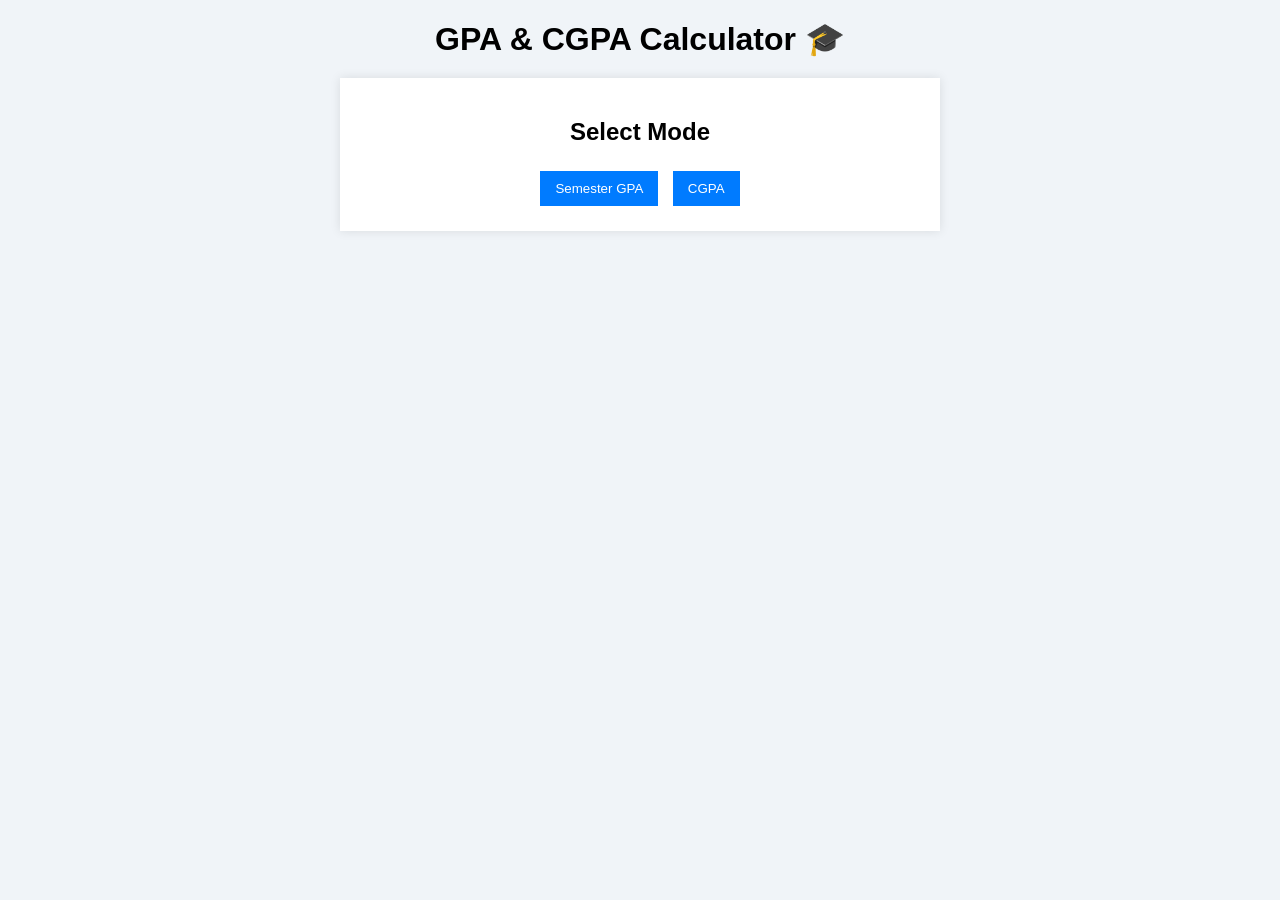
==== index.html @ ccc8843f "Add files via upload" ====
<!DOCTYPE html>
<html lang="en">
<head>
    <meta charset="UTF-8">
    <title>GPA & CGPA Calculator</title>
    <link rel="stylesheet" href="style.css">
</head>
<body>

<h1>GPA & CGPA Calculator 🎓</h1>

<div class="container">

    <!-- Mode Selection -->
    <div class="card">
        <h2>Select Mode</h2>
        <button onclick="showSection('semester')">Semester GPA</button>
        <button onclick="showSection('cgpa')">CGPA</button>
    </div>

    <!-- Semester GPA -->
    <div id="semester" class="card hidden">
        <h2>Semester GPA</h2>
        <div id="subjects"></div>
        <button onclick="addSubject()">Add Subject</button>
        <button onclick="calcGPA()">Calculate GPA</button>
        <button onclick="transferToCGPA()">Add to CGPA</button>
        <p id="gpaResult"></p>
    </div>

    <!-- CGPA -->
    <div id="cgpa" class="card hidden">
        <h2>CGPA Calculator</h2>
        <div id="semesters"></div>
        <button onclick="addSemester()">Add Semester Manually</button>
        <button onclick="calcCGPA()">Calculate CGPA</button>
        <p id="cgpaResult"></p>
    </div>

</div>

<script src="script.js"></script>
</body>
</html>
---- style.css ----
body {
    font-family: Arial;
    text-align: center;
    background: #f0f4f8;
}

h1 {
    margin: 20px;
}

.container {
    width: 90%;
    max-width: 600px;
    margin: auto;
}

.card {
    background: white;
    padding: 20px;
    margin: 15px 0;
    box-shadow: 0 0 10px rgba(0,0,0,0.1);
}

.hidden {
    display: none;
}

input {
    display: block;
    margin: 10px auto;
    padding: 10px;
    width: 80%;
}

button {
    margin: 5px;
    padding: 10px 15px;
    border: none;
    background: #007BFF;
    color: white;
    cursor: pointer;
}

button:hover {
    background: #0056b3;
}

/* Semester label */
.sem-label {
    font-weight: bold;
    margin-top: 10px;
    color: #333;
}
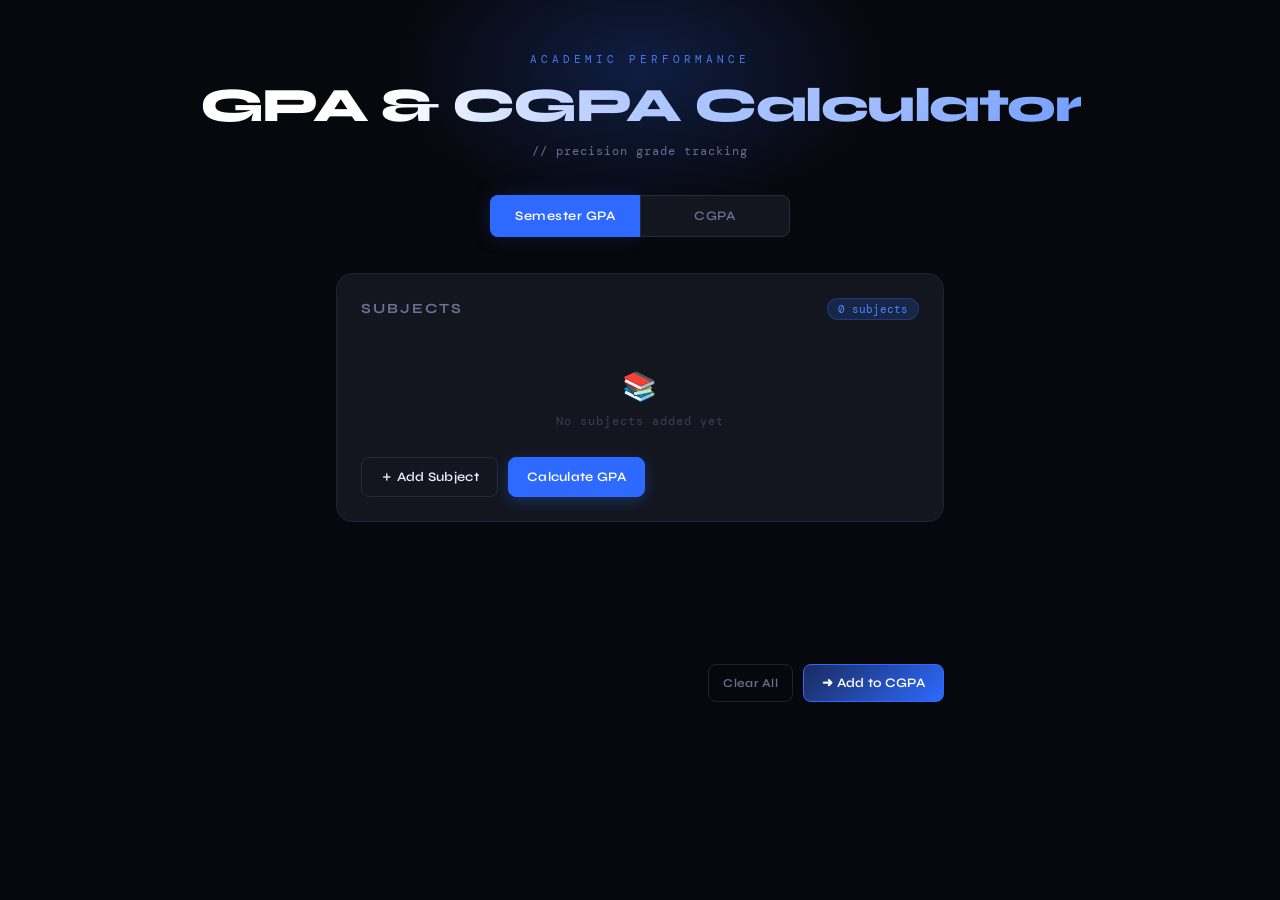
==== commit f10ff48a: "Rename index.html.html to index.html" ====
--- a/index.html
+++ b/index.html
@@ -1,44 +1,857 @@
-<!DOCTYPE html>
-<html lang="en">
-<head>
-    <meta charset="UTF-8">
-    <title>GPA & CGPA Calculator</title>
-    <link rel="stylesheet" href="style.css">
-</head>
-<body>
-
-<h1>GPA & CGPA Calculator 🎓</h1>
-
-<div class="container">
-
-    <!-- Mode Selection -->
-    <div class="card">
-        <h2>Select Mode</h2>
-        <button onclick="showSection('semester')">Semester GPA</button>
-        <button onclick="showSection('cgpa')">CGPA</button>
-    </div>
-
-    <!-- Semester GPA -->
-    <div id="semester" class="card hidden">
-        <h2>Semester GPA</h2>
-        <div id="subjects"></div>
-        <button onclick="addSubject()">Add Subject</button>
-        <button onclick="calcGPA()">Calculate GPA</button>
-        <button onclick="transferToCGPA()">Add to CGPA</button>
-        <p id="gpaResult"></p>
-    </div>
-
-    <!-- CGPA -->
-    <div id="cgpa" class="card hidden">
-        <h2>CGPA Calculator</h2>
-        <div id="semesters"></div>
-        <button onclick="addSemester()">Add Semester Manually</button>
-        <button onclick="calcCGPA()">Calculate CGPA</button>
-        <p id="cgpaResult"></p>
-    </div>
-
-</div>
-
-<script src="script.js"></script>
-</body>
-</html>+<!DOCTYPE html>
+<html lang="en">
+<head>
+  <meta charset="UTF-8" />
+  <meta name="viewport" content="width=device-width, initial-scale=1.0"/>
+  <title>GPA & CGPA Calculator</title>
+  <!-- Google Analytics -->
+  <!-- Replace G-XXXXXXXXXX with your actual Measurement ID -->
+  <script async src="https://www.googletagmanager.com/gtag/js?id=G-ZMFFYLDTPJ"></script>
+  <script>
+    window.dataLayer = window.dataLayer || [];
+    function gtag(){dataLayer.push(arguments);}
+    gtag('js', new Date());
+    gtag('config', 'G-ZMFFYLDTPJ');
+  </script>
+  <!-- End Google Analytics -->
+
+  <link href="https://fonts.googleapis.com/css2?family=Syne:wght@400;600;700;800&family=DM+Mono:wght@300;400;500&display=swap" rel="stylesheet"/>
+  <style>
+    :root {
+      --bg:        #07080d;
+      --surface:   #0e1018;
+      --card:      #13161f;
+      --border:    #1e2235;
+      --border2:   #252a40;
+      --accent:    #2e6aff;
+      --accent2:   #4d84ff;
+      --accent-glow: rgba(46,106,255,0.18);
+      --gold:      #f0c060;
+      --red:       #ff4d6a;
+      --green:     #2effa0;
+      --text:      #e8ecff;
+      --muted:     #6a7090;
+      --muted2:    #3a3f58;
+      --font-head: 'Syne', sans-serif;
+      --font-mono: 'DM Mono', monospace;
+    }
+
+    *, *::before, *::after { box-sizing: border-box; margin: 0; padding: 0; }
+
+    body {
+      font-family: var(--font-head);
+      background: var(--bg);
+      color: var(--text);
+      min-height: 100vh;
+      padding: 0 0 80px;
+      overflow-x: hidden;
+    }
+
+    /* ── HEADER ── */
+    .header {
+      position: relative;
+      text-align: center;
+      padding: 52px 20px 36px;
+      overflow: hidden;
+    }
+    .header::before {
+      content: '';
+      position: absolute;
+      top: -80px; left: 50%;
+      transform: translateX(-50%);
+      width: 500px; height: 300px;
+      background: radial-gradient(ellipse at center, rgba(46,106,255,0.22) 0%, transparent 70%);
+      pointer-events: none;
+    }
+    .header-eyebrow {
+      font-family: var(--font-mono);
+      font-size: 11px;
+      letter-spacing: 4px;
+      color: var(--accent2);
+      text-transform: uppercase;
+      margin-bottom: 14px;
+      opacity: 0.9;
+    }
+    .header h1 {
+      font-size: clamp(28px, 6vw, 48px);
+      font-weight: 800;
+      letter-spacing: -1.5px;
+      line-height: 1.1;
+      background: linear-gradient(135deg, #fff 30%, var(--accent2) 100%);
+      -webkit-background-clip: text;
+      -webkit-text-fill-color: transparent;
+      background-clip: text;
+    }
+    .header-sub {
+      font-family: var(--font-mono);
+      font-size: 12px;
+      color: var(--muted);
+      margin-top: 10px;
+      letter-spacing: 1px;
+    }
+
+    /* ── MODE SWITCHER ── */
+    .mode-switcher {
+      display: flex;
+      justify-content: center;
+      gap: 0;
+      margin: 0 auto 36px;
+      max-width: 340px;
+      padding: 0 20px;
+    }
+    .mode-btn {
+      flex: 1;
+      padding: 12px 24px;
+      font-family: var(--font-head);
+      font-size: 13px;
+      font-weight: 600;
+      letter-spacing: 0.5px;
+      border: 1px solid var(--border2);
+      background: var(--card);
+      color: var(--muted);
+      cursor: pointer;
+      transition: all 0.25s ease;
+      position: relative;
+      overflow: hidden;
+    }
+    .mode-btn:first-child { border-radius: 8px 0 0 8px; border-right: none; }
+    .mode-btn:last-child  { border-radius: 0 8px 8px 0; }
+    .mode-btn.active {
+      background: var(--accent);
+      color: #fff;
+      border-color: var(--accent);
+      box-shadow: 0 0 20px var(--accent-glow);
+    }
+    .mode-btn:not(.active):hover {
+      background: var(--border);
+      color: var(--text);
+    }
+
+    /* ── LAYOUT ── */
+    .main {
+      max-width: 640px;
+      margin: 0 auto;
+      padding: 0 16px;
+    }
+
+    /* ── SECTION ANIMATION ── */
+    .section {
+      display: none;
+      animation: fadeSlideIn 0.35s cubic-bezier(0.22,1,0.36,1) both;
+    }
+    .section.active { display: block; }
+    @keyframes fadeSlideIn {
+      from { opacity: 0; transform: translateY(18px); }
+      to   { opacity: 1; transform: translateY(0); }
+    }
+
+    /* ── CARD ── */
+    .card {
+      background: var(--card);
+      border: 1px solid var(--border);
+      border-radius: 16px;
+      padding: 24px;
+      margin-bottom: 16px;
+      position: relative;
+    }
+    .card-header {
+      display: flex;
+      align-items: center;
+      justify-content: space-between;
+      margin-bottom: 20px;
+    }
+    .card-title {
+      font-size: 14px;
+      font-weight: 700;
+      letter-spacing: 2px;
+      text-transform: uppercase;
+      color: var(--muted);
+    }
+    .card-badge {
+      font-family: var(--font-mono);
+      font-size: 11px;
+      color: var(--accent2);
+      background: var(--accent-glow);
+      border: 1px solid rgba(46,106,255,0.3);
+      padding: 3px 10px;
+      border-radius: 20px;
+    }
+
+    /* ── SUBJECT / SEMESTER ROWS ── */
+    .entries-list { display: flex; flex-direction: column; gap: 10px; }
+
+    .entry-row {
+      display: grid;
+      grid-template-columns: 1fr 1fr auto;
+      gap: 10px;
+      align-items: center;
+      background: var(--surface);
+      border: 1px solid var(--border);
+      border-radius: 10px;
+      padding: 10px 12px;
+      animation: rowAppear 0.28s cubic-bezier(0.22,1,0.36,1) both;
+      transition: border-color 0.2s;
+    }
+    .entry-row:hover { border-color: var(--border2); }
+    @keyframes rowAppear {
+      from { opacity: 0; transform: scale(0.96) translateY(8px); }
+      to   { opacity: 1; transform: scale(1) translateY(0); }
+    }
+
+    .entry-row label {
+      font-family: var(--font-mono);
+      font-size: 10px;
+      color: var(--muted);
+      letter-spacing: 1px;
+      text-transform: uppercase;
+      display: block;
+      margin-bottom: 4px;
+    }
+
+    select, input[type="number"] {
+      width: 100%;
+      background: var(--bg);
+      border: 1px solid var(--border2);
+      border-radius: 7px;
+      padding: 8px 10px;
+      font-family: var(--font-mono);
+      font-size: 13px;
+      color: var(--text);
+      outline: none;
+      transition: border-color 0.2s, box-shadow 0.2s;
+      -moz-appearance: textfield;
+    }
+    input[type="number"]::-webkit-inner-spin-button,
+    input[type="number"]::-webkit-outer-spin-button { -webkit-appearance: none; }
+    select:focus, input[type="number"]:focus {
+      border-color: var(--accent);
+      box-shadow: 0 0 0 3px var(--accent-glow);
+    }
+    select {
+      cursor: pointer;
+      appearance: none;
+      background-image: url("data:image/svg+xml,%3Csvg xmlns='http://www.w3.org/2000/svg' width='10' height='6' fill='none'%3E%3Cpath d='M1 1l4 4 4-4' stroke='%236a7090' stroke-width='1.5' stroke-linecap='round' stroke-linejoin='round'/%3E%3C/svg%3E");
+      background-repeat: no-repeat;
+      background-position: right 10px center;
+      padding-right: 28px;
+    }
+
+    /* live preview badge on row */
+    .row-preview {
+      font-family: var(--font-mono);
+      font-size: 10px;
+      color: var(--accent2);
+      text-align: right;
+      min-width: 40px;
+      opacity: 0;
+      transition: opacity 0.2s;
+    }
+    .row-preview.visible { opacity: 1; }
+
+    /* delete btn */
+    .del-btn {
+      width: 30px; height: 30px;
+      border: 1px solid var(--border2);
+      border-radius: 7px;
+      background: transparent;
+      color: var(--muted);
+      cursor: pointer;
+      display: flex; align-items: center; justify-content: center;
+      font-size: 14px;
+      transition: all 0.2s;
+      flex-shrink: 0;
+    }
+    .del-btn:hover { background: rgba(255,77,106,0.12); border-color: var(--red); color: var(--red); }
+
+    /* empty state */
+    .empty-state {
+      text-align: center;
+      padding: 28px 0 12px;
+      color: var(--muted2);
+      font-family: var(--font-mono);
+      font-size: 12px;
+      letter-spacing: 1px;
+    }
+    .empty-icon { font-size: 28px; margin-bottom: 8px; }
+
+    /* ── BUTTONS ── */
+    .btn-row {
+      display: flex;
+      gap: 10px;
+      flex-wrap: wrap;
+      margin-top: 16px;
+    }
+    .btn {
+      font-family: var(--font-head);
+      font-size: 13px;
+      font-weight: 600;
+      padding: 10px 18px;
+      border-radius: 8px;
+      border: 1px solid transparent;
+      cursor: pointer;
+      transition: all 0.2s ease;
+      letter-spacing: 0.3px;
+      display: inline-flex;
+      align-items: center;
+      gap: 6px;
+    }
+    .btn-primary {
+      background: var(--accent);
+      color: #fff;
+      border-color: var(--accent);
+      box-shadow: 0 4px 14px rgba(46,106,255,0.3);
+    }
+    .btn-primary:hover {
+      background: var(--accent2);
+      box-shadow: 0 6px 20px rgba(46,106,255,0.45);
+      transform: translateY(-1px);
+    }
+    .btn-secondary {
+      background: transparent;
+      color: var(--text);
+      border-color: var(--border2);
+    }
+    .btn-secondary:hover {
+      background: var(--border);
+      border-color: var(--accent);
+      color: var(--accent2);
+    }
+    .btn-ghost {
+      background: transparent;
+      color: var(--muted);
+      border-color: var(--border);
+      font-size: 12px;
+      padding: 8px 14px;
+    }
+    .btn-ghost:hover { color: var(--text); border-color: var(--border2); }
+    .btn-transfer {
+      background: linear-gradient(135deg, #1a2a5e, #2e6aff);
+      color: #fff;
+      border-color: #2e6aff;
+    }
+    .btn-transfer:hover { filter: brightness(1.1); transform: translateY(-1px); }
+
+    /* ── RESULT PANEL ── */
+    .result-panel {
+      margin-top: 20px;
+      border-radius: 12px;
+      overflow: hidden;
+      border: 1px solid var(--border2);
+      opacity: 0;
+      transform: translateY(10px);
+      transition: opacity 0.4s ease, transform 0.4s ease;
+    }
+    .result-panel.show {
+      opacity: 1;
+      transform: translateY(0);
+    }
+    .result-inner {
+      background: linear-gradient(135deg, #0a0d1a 0%, #0e1225 100%);
+      padding: 22px 24px;
+      display: flex;
+      align-items: center;
+      justify-content: space-between;
+      gap: 16px;
+    }
+    .result-label {
+      font-family: var(--font-mono);
+      font-size: 11px;
+      letter-spacing: 2px;
+      text-transform: uppercase;
+      color: var(--muted);
+      margin-bottom: 4px;
+    }
+    .result-value {
+      font-family: var(--font-mono);
+      font-size: 38px;
+      font-weight: 500;
+      letter-spacing: -1px;
+      transition: color 0.4s ease;
+    }
+    .result-bar {
+      flex: 1;
+      max-width: 160px;
+    }
+    .result-bar-track {
+      height: 4px;
+      background: var(--border2);
+      border-radius: 2px;
+      overflow: hidden;
+    }
+    .result-bar-fill {
+      height: 100%;
+      border-radius: 2px;
+      background: var(--accent);
+      transition: width 0.6s cubic-bezier(0.22,1,0.36,1), background 0.4s;
+      width: 0%;
+    }
+    .result-bar-label {
+      font-family: var(--font-mono);
+      font-size: 10px;
+      color: var(--muted);
+      margin-top: 4px;
+      text-align: right;
+    }
+
+    /* live gpa strip */
+    .live-strip {
+      background: linear-gradient(90deg, var(--accent-glow), transparent);
+      border: 1px solid rgba(46,106,255,0.2);
+      border-radius: 8px;
+      padding: 8px 14px;
+      margin-top: 12px;
+      display: none;
+      align-items: center;
+      gap: 8px;
+    }
+    .live-strip.show { display: flex; }
+    .live-dot {
+      width: 7px; height: 7px;
+      border-radius: 50%;
+      background: var(--accent2);
+      animation: pulse 1.5s infinite;
+    }
+    @keyframes pulse {
+      0%, 100% { opacity: 1; }
+      50% { opacity: 0.3; }
+    }
+    .live-text {
+      font-family: var(--font-mono);
+      font-size: 12px;
+      color: var(--accent2);
+    }
+
+    /* ── TOAST ── */
+    .toast-container {
+      position: fixed;
+      bottom: 24px;
+      left: 50%;
+      transform: translateX(-50%);
+      display: flex;
+      flex-direction: column;
+      gap: 8px;
+      z-index: 9999;
+      pointer-events: none;
+      align-items: center;
+    }
+    .toast {
+      font-family: var(--font-mono);
+      font-size: 13px;
+      padding: 10px 20px;
+      border-radius: 30px;
+      display: flex;
+      align-items: center;
+      gap: 8px;
+      border: 1px solid;
+      pointer-events: none;
+      animation: toastIn 0.3s cubic-bezier(0.22,1,0.36,1) both;
+      white-space: nowrap;
+    }
+    .toast.success { background: rgba(46,255,160,0.1); border-color: rgba(46,255,160,0.3); color: var(--green); }
+    .toast.error   { background: rgba(255,77,106,0.1); border-color: rgba(255,77,106,0.3); color: var(--red); }
+    .toast.info    { background: rgba(46,106,255,0.1); border-color: rgba(46,106,255,0.3); color: var(--accent2); }
+    .toast.out     { animation: toastOut 0.3s ease forwards; }
+    @keyframes toastIn  { from { opacity: 0; transform: translateY(14px) scale(0.95); } to { opacity: 1; transform: translateY(0) scale(1); } }
+    @keyframes toastOut { from { opacity: 1; } to { opacity: 0; transform: translateY(6px) scale(0.95); } }
+
+    /* ── SEMESTER LABEL ── */
+    .sem-label {
+      font-family: var(--font-mono);
+      font-size: 10px;
+      letter-spacing: 2px;
+      color: var(--accent2);
+      text-transform: uppercase;
+      margin-bottom: 8px;
+    }
+
+    /* ── DIVIDER ── */
+    .divider { height: 1px; background: var(--border); margin: 20px 0; }
+
+    /* ── SCROLLBAR ── */
+    ::-webkit-scrollbar { width: 5px; }
+    ::-webkit-scrollbar-track { background: var(--bg); }
+    ::-webkit-scrollbar-thumb { background: var(--border2); border-radius: 3px; }
+
+    /* ── MOBILE ── */
+    @media (max-width: 500px) {
+      .card { padding: 16px; }
+      .result-inner { flex-direction: column; align-items: flex-start; }
+      .result-bar { max-width: 100%; width: 100%; }
+      .btn-row { gap: 8px; }
+      .btn { font-size: 12px; padding: 9px 14px; }
+    }
+  </style>
+</head>
+<body>
+
+<div class="header">
+  <div class="header-eyebrow">Academic Performance</div>
+  <h1>GPA & CGPA Calculator</h1>
+  <div class="header-sub">// precision grade tracking</div>
+</div>
+
+<div class="mode-switcher">
+  <button class="mode-btn active" onclick="showSection('semester', this)">Semester GPA</button>
+  <button class="mode-btn"       onclick="showSection('cgpa', this)">CGPA</button>
+</div>
+
+<div class="main">
+
+  <!-- ── SEMESTER SECTION ── -->
+  <div id="semester" class="section active">
+    <div class="card">
+      <div class="card-header">
+        <div class="card-title">Subjects</div>
+        <div class="card-badge" id="subjectCount">0 subjects</div>
+      </div>
+      <div class="entries-list" id="subjects">
+        <div class="empty-state" id="subEmpty">
+          <div class="empty-icon">📚</div>
+          No subjects added yet
+        </div>
+      </div>
+      <div class="live-strip" id="liveStrip">
+        <div class="live-dot"></div>
+        <div class="live-text">Live GPA: <span id="liveGPA">—</span></div>
+      </div>
+      <div class="btn-row">
+        <button class="btn btn-secondary" onclick="addSubject()">＋ Add Subject</button>
+        <button class="btn btn-primary" onclick="calcGPA()">Calculate GPA</button>
+      </div>
+    </div>
+
+    <div class="result-panel" id="gpaPanel">
+      <div class="result-inner">
+        <div>
+          <div class="result-label">Semester GPA</div>
+          <div class="result-value" id="gpaValue">0.00</div>
+        </div>
+        <div class="result-bar">
+          <div class="result-bar-track">
+            <div class="result-bar-fill" id="gpaBarFill"></div>
+          </div>
+          <div class="result-bar-label" id="gpaBarLabel">— / 10</div>
+        </div>
+      </div>
+    </div>
+
+    <div class="btn-row" style="justify-content:flex-end; margin-top:8px">
+      <button class="btn btn-ghost" onclick="clearSubjects()">Clear All</button>
+      <button class="btn btn-transfer" onclick="transferToCGPA()">➜ Add to CGPA</button>
+    </div>
+  </div>
+
+  <!-- ── CGPA SECTION ── -->
+  <div id="cgpa" class="section">
+    <div class="card">
+      <div class="card-header">
+        <div class="card-title">Semesters</div>
+        <div class="card-badge" id="semCount">0 semesters</div>
+      </div>
+      <div class="entries-list" id="semesters">
+        <div class="empty-state" id="semEmpty">
+          <div class="empty-icon">🗂️</div>
+          No semesters added yet
+        </div>
+      </div>
+      <div class="btn-row">
+        <button class="btn btn-secondary" onclick="addSemester()">＋ Add Semester</button>
+        <button class="btn btn-primary" onclick="calcCGPA()">Calculate CGPA</button>
+      </div>
+    </div>
+
+    <div class="result-panel" id="cgpaPanel">
+      <div class="result-inner">
+        <div>
+          <div class="result-label">Cumulative GPA</div>
+          <div class="result-value" id="cgpaValue">0.00</div>
+        </div>
+        <div class="result-bar">
+          <div class="result-bar-track">
+            <div class="result-bar-fill" id="cgpaBarFill"></div>
+          </div>
+          <div class="result-bar-label" id="cgpaBarLabel">— / 10</div>
+        </div>
+      </div>
+    </div>
+  </div>
+
+</div>
+
+<!-- TOASTS -->
+<div class="toast-container" id="toastContainer"></div>
+
+<script>
+  /* ── GRADE MAP ── */
+  const GRADE_OPTIONS = [
+    { label: 'O  — 10', value: 10 },
+    { label: 'A+ — 9',  value: 9  },
+    { label: 'A  — 8',  value: 8  },
+    { label: 'B+ — 7',  value: 7  },
+    { label: 'B  — 6',  value: 6  },
+    { label: 'C  — 5',  value: 5  },
+    { label: 'U  — 0',  value: 'U' },
+  ];
+
+  /* ── STATE ── */
+  let lastGPA = null;
+  let lastCredits = null;
+  let semesterCount = 0;
+  let subjectCount = 0;
+
+  /* ── MODE SWITCH ── */
+  function showSection(id, btn) {
+    document.querySelectorAll('.section').forEach(s => s.classList.remove('active'));
+    document.querySelectorAll('.mode-btn').forEach(b => b.classList.remove('active'));
+    const sec = document.getElementById(id);
+    sec.classList.add('active');
+    // re-trigger animation
+    sec.style.animation = 'none';
+    requestAnimationFrame(() => {
+      sec.style.animation = '';
+      sec.classList.add('active');
+    });
+    if (btn) btn.classList.add('active');
+  }
+
+  /* ── TOAST ── */
+  function toast(msg, type = 'info') {
+    const icons = { success: '✓', error: '✕', info: '→' };
+    const el = document.createElement('div');
+    el.className = `toast ${type}`;
+    el.innerHTML = `<span>${icons[type]}</span> ${msg}`;
+    document.getElementById('toastContainer').appendChild(el);
+    setTimeout(() => {
+      el.classList.add('out');
+      setTimeout(() => el.remove(), 300);
+    }, 2800);
+  }
+
+  /* ── RESULT COLOR ── */
+  function gpaColor(val) {
+    if (val >= 8.5) return 'var(--green)';
+    if (val >= 6.5) return 'var(--accent2)';
+    if (val >= 5)   return 'var(--gold)';
+    return 'var(--red)';
+  }
+
+  /* ── LIVE GPA ── */
+  function recalcLive() {
+    const rows = document.querySelectorAll('#subjects .entry-row');
+    let tp = 0, tc = 0;
+    rows.forEach(r => {
+      const sel = r.querySelector('select');
+      const inp = r.querySelector('input');
+      const gradeVal = sel ? sel.value : null;
+      const credit = parseFloat(inp ? inp.value : '');
+      if (gradeVal && gradeVal !== 'U' && !isNaN(credit) && credit > 0) {
+        tp += parseFloat(gradeVal) * credit;
+        tc += credit;
+      }
+    });
+    const strip = document.getElementById('liveStrip');
+    const live  = document.getElementById('liveGPA');
+    if (tc > 0) {
+      strip.classList.add('show');
+      live.textContent = (tp / tc).toFixed(2);
+    } else {
+      strip.classList.remove('show');
+      live.textContent = '—';
+    }
+  }
+
+  /* ── ADD SUBJECT ── */
+  function addSubject() {
+    subjectCount++;
+    document.getElementById('subEmpty').style.display = 'none';
+
+    const row = document.createElement('div');
+    row.className = 'entry-row';
+    row.style.gridTemplateColumns = '1fr 1fr auto';
+
+    // Grade dropdown
+    const gradeWrap = document.createElement('div');
+    const gl = document.createElement('label'); gl.textContent = 'Grade';
+    const sel = document.createElement('select');
+    sel.innerHTML = `<option value="" disabled selected>Select</option>` +
+      GRADE_OPTIONS.map(g => `<option value="${g.value}">${g.label}</option>`).join('');
+    sel.addEventListener('change', recalcLive);
+    gradeWrap.append(gl, sel);
+
+    // Credit input
+    const creditWrap = document.createElement('div');
+    const cl = document.createElement('label'); cl.textContent = 'Credits';
+    const cInp = document.createElement('input');
+    cInp.type = 'number'; cInp.placeholder = 'e.g. 3'; cInp.min = '0';
+    cInp.addEventListener('input', recalcLive);
+    creditWrap.append(cl, cInp);
+
+    // Delete
+    const delBtn = document.createElement('button');
+    delBtn.className = 'del-btn'; delBtn.title = 'Remove';
+    delBtn.textContent = '×';
+    delBtn.onclick = () => {
+      row.style.animation = 'rowAppear 0.2s reverse both';
+      setTimeout(() => {
+        row.remove();
+        subjectCount = Math.max(0, subjectCount - 1);
+        updateSubjectCount();
+        recalcLive();
+        if (!document.querySelectorAll('#subjects .entry-row').length)
+          document.getElementById('subEmpty').style.display = '';
+      }, 180);
+    };
+
+    row.append(gradeWrap, creditWrap, delBtn);
+    document.getElementById('subjects').appendChild(row);
+    updateSubjectCount();
+  }
+
+  function updateSubjectCount() {
+    const n = document.querySelectorAll('#subjects .entry-row').length;
+    document.getElementById('subjectCount').textContent = `${n} subject${n !== 1 ? 's' : ''}`;
+  }
+
+  /* ── CALC GPA ── */
+  function calcGPA() {
+    const rows = document.querySelectorAll('#subjects .entry-row');
+    if (!rows.length) { toast('Add at least one subject first', 'error'); return; }
+    let tp = 0, tc = 0, skipped = 0;
+    rows.forEach(r => {
+      const sel    = r.querySelector('select');
+      const cInp   = r.querySelector('input');
+      const gradeV = sel ? sel.value : '';
+      const credit = parseFloat(cInp ? cInp.value : '');
+      if (gradeV === 'U') { skipped++; return; }
+      if (!gradeV || isNaN(credit) || credit <= 0) return;
+      tp += parseFloat(gradeV) * credit;
+      tc += credit;
+    });
+    if (tc === 0) { toast('Enter valid grade & credit data', 'error'); return; }
+
+    const gpa = tp / tc;
+    lastGPA = gpa; lastCredits = tc;
+
+    const panel = document.getElementById('gpaPanel');
+    document.getElementById('gpaValue').textContent = gpa.toFixed(2);
+    document.getElementById('gpaValue').style.color = gpaColor(gpa);
+    document.getElementById('gpaBarFill').style.width = (gpa / 10 * 100) + '%';
+    document.getElementById('gpaBarFill').style.background = gpaColor(gpa);
+    document.getElementById('gpaBarLabel').textContent = `${gpa.toFixed(2)} / 10`;
+    panel.classList.add('show');
+
+    const msg = skipped ? `GPA: ${gpa.toFixed(2)} (${skipped} U grade${skipped>1?'s':''} excluded)` : `GPA calculated: ${gpa.toFixed(2)}`;
+    toast(msg, 'success');
+  }
+
+  /* ── CLEAR SUBJECTS ── */
+  function clearSubjects() {
+    const rows = document.querySelectorAll('#subjects .entry-row');
+    if (!rows.length) return;
+    rows.forEach(r => r.remove());
+    subjectCount = 0;
+    updateSubjectCount();
+    document.getElementById('subEmpty').style.display = '';
+    document.getElementById('gpaPanel').classList.remove('show');
+    document.getElementById('liveStrip').classList.remove('show');
+    lastGPA = null; lastCredits = null;
+  }
+
+  /* ── TRANSFER ── */
+  function transferToCGPA() {
+    if (lastGPA === null) { toast('Calculate GPA first!', 'error'); return; }
+    semesterCount++;
+    _appendSemesterRow(lastGPA.toFixed(2), lastCredits, true);
+    clearSubjects();
+    showSection('cgpa', document.querySelectorAll('.mode-btn')[1]);
+    toast(`Semester ${semesterCount} added to CGPA`, 'success');
+  }
+
+  /* ── ADD SEMESTER MANUALLY ── */
+  function addSemester() {
+    semesterCount++;
+    _appendSemesterRow('', '', false);
+  }
+
+  function _appendSemesterRow(gpaVal, creditVal, locked) {
+    document.getElementById('semEmpty').style.display = 'none';
+    const sn = semesterCount;
+
+    const wrap = document.createElement('div');
+    wrap.style.marginBottom = '4px';
+
+    const lbl = document.createElement('div');
+    lbl.className = 'sem-label';
+    lbl.textContent = `Semester ${sn}`;
+
+    const row = document.createElement('div');
+    row.className = 'entry-row';
+    row.style.gridTemplateColumns = '1fr 1fr auto';
+
+    const gWrap = document.createElement('div');
+    const gl2 = document.createElement('label'); gl2.textContent = 'GPA';
+    const gInp = document.createElement('input');
+    gInp.type = 'number'; gInp.placeholder = 'e.g. 8.5';
+    gInp.step = '0.01'; gInp.min = '0'; gInp.max = '10';
+    if (gpaVal !== '') { gInp.value = gpaVal; if (locked) gInp.readOnly = true; }
+    gWrap.append(gl2, gInp);
+
+    const cWrap = document.createElement('div');
+    const cl2 = document.createElement('label'); cl2.textContent = 'Credits';
+    const cInp2 = document.createElement('input');
+    cInp2.type = 'number'; cInp2.placeholder = 'e.g. 20'; cInp2.min = '0';
+    if (creditVal !== '') { cInp2.value = creditVal; if (locked) cInp2.readOnly = true; }
+    cWrap.append(cl2, cInp2);
+
+    const delBtn = document.createElement('button');
+    delBtn.className = 'del-btn'; delBtn.title = 'Remove'; delBtn.textContent = '×';
+    delBtn.onclick = () => {
+      wrap.style.animation = 'rowAppear 0.2s reverse both';
+      setTimeout(() => {
+        wrap.remove();
+        updateSemCount();
+        if (!document.querySelectorAll('#semesters .entry-row').length)
+          document.getElementById('semEmpty').style.display = '';
+      }, 180);
+    };
+
+    row.append(gWrap, cWrap, delBtn);
+    wrap.append(lbl, row);
+    document.getElementById('semesters').appendChild(wrap);
+    updateSemCount();
+  }
+
+  function updateSemCount() {
+    const n = document.querySelectorAll('#semesters .entry-row').length;
+    document.getElementById('semCount').textContent = `${n} semester${n !== 1 ? 's' : ''}`;
+  }
+
+  /* ── CALC CGPA ── */
+  function calcCGPA() {
+    const rows = document.querySelectorAll('#semesters .entry-row');
+    if (!rows.length) { toast('Add at least one semester first', 'error'); return; }
+    let tp = 0, tc = 0;
+    rows.forEach(r => {
+      const inputs = r.querySelectorAll('input');
+      const gpa    = parseFloat(inputs[0] ? inputs[0].value : '');
+      const cred   = parseFloat(inputs[1] ? inputs[1].value : '');
+      if (!isNaN(gpa) && !isNaN(cred) && cred > 0 && gpa >= 0 && gpa <= 10) {
+        tp += gpa * cred;
+        tc += cred;
+      }
+    });
+    if (tc === 0) { toast('Enter valid GPA & credit data', 'error'); return; }
+    const cgpa = tp / tc;
+
+    const panel = document.getElementById('cgpaPanel');
+    document.getElementById('cgpaValue').textContent = cgpa.toFixed(2);
+    document.getElementById('cgpaValue').style.color = gpaColor(cgpa);
+    document.getElementById('cgpaBarFill').style.width = (cgpa / 10 * 100) + '%';
+    document.getElementById('cgpaBarFill').style.background = gpaColor(cgpa);
+    document.getElementById('cgpaBarLabel').textContent = `${cgpa.toFixed(2)} / 10`;
+    panel.classList.add('show');
+    toast(`CGPA: ${cgpa.toFixed(2)}`, 'success');
+  }
+</script>
+</body>
+</html>
